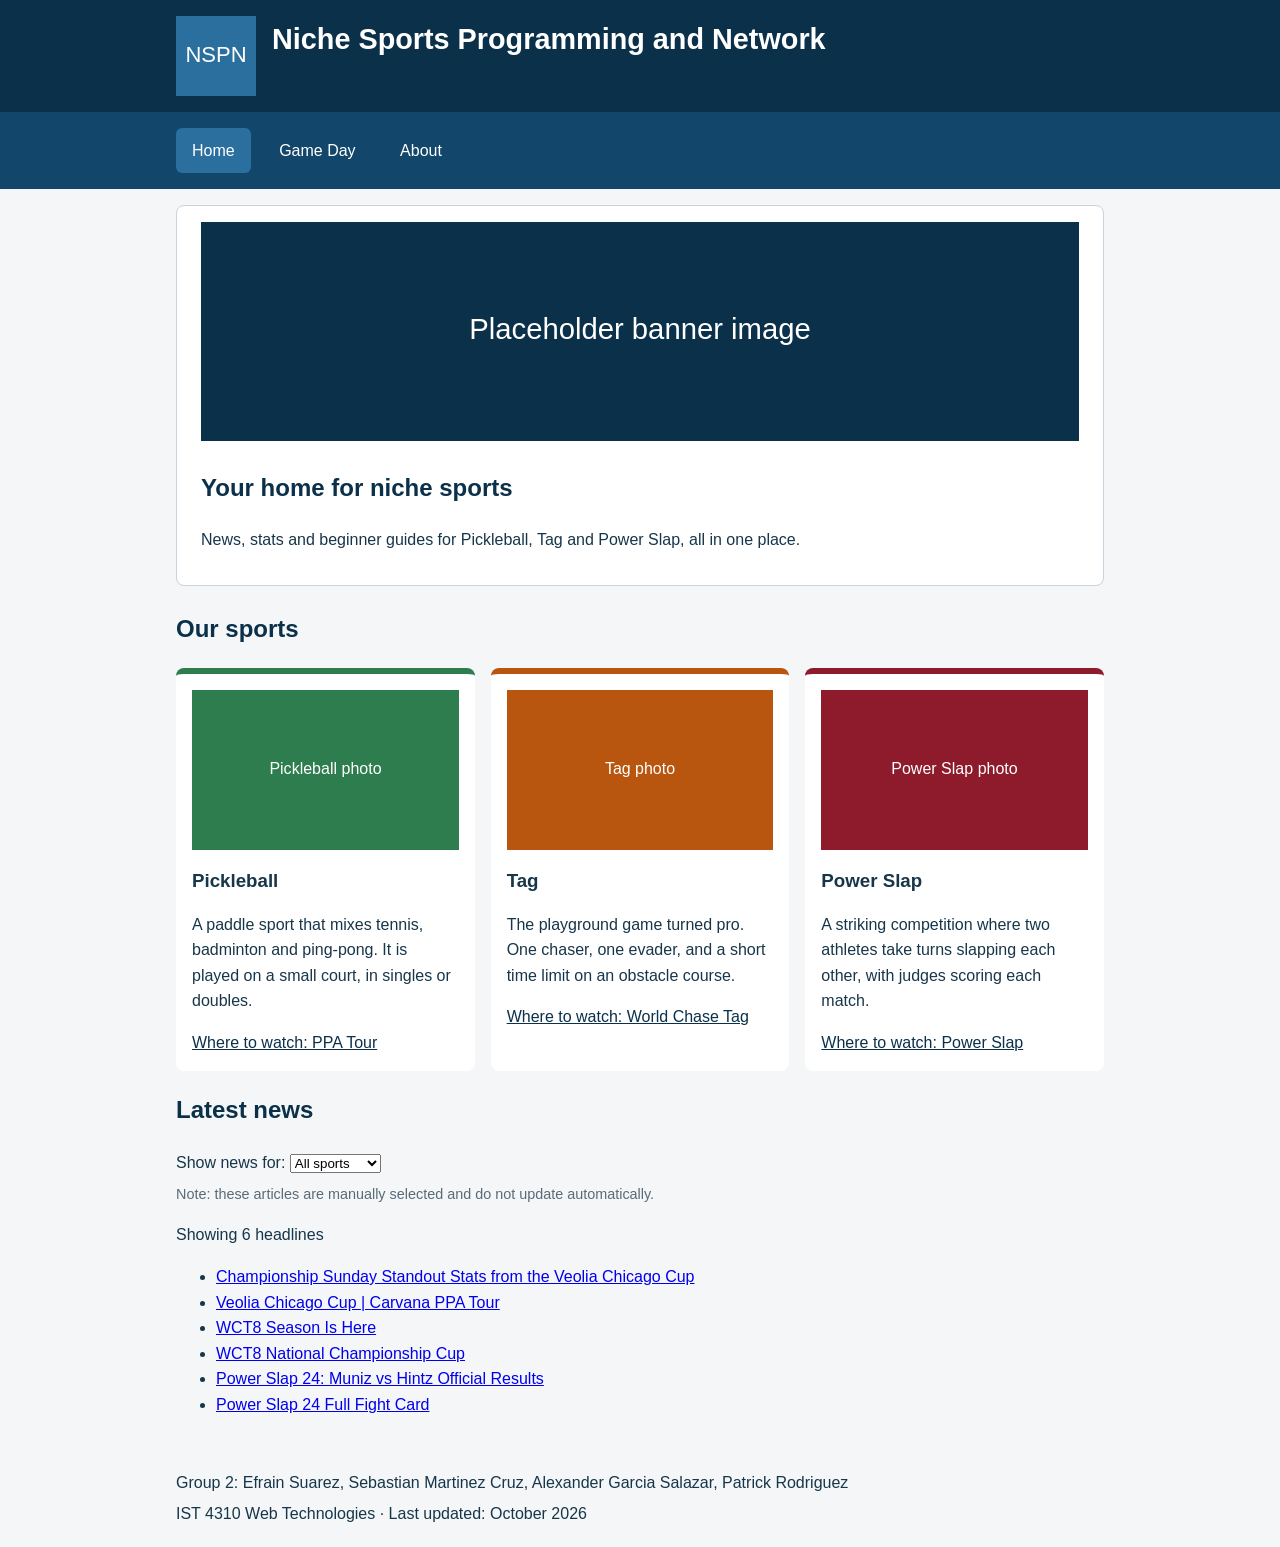
==== index.html @ 18fdbc5d "Initial niche-sports site" ====
<!DOCTYPE html>
<html lang="en">
<head>
  <meta charset="UTF-8">
  <meta name="viewport" content="width=device-width, initial-scale=1.0">
  <title>Home | Niche Sports Programming and Network</title>

  <!-- Module 4: external stylesheet, linked in the head -->
  <link rel="stylesheet" href="styles.css">

  <!-- Module 6: external script; defer runs it after the HTML is read -->
  <script src="app.js" defer></script>
</head>
<body>

  <!-- HEADER: copied onto every page (Module 3/5 semantic tags) -->
  <header>
    <div class="page header-row">
      <img src="logos/logo.svg" alt="Niche Sports Programming and Network logo" class="logo">
      <h1>Niche Sports Programming and Network</h1>
    </div>
  </header>

  <!-- NAV: copied onto every page. Game Day and About don't exist yet. -->
  <nav aria-label="Main navigation">
    <div class="page">
      <a href="index.html" id="current-page" aria-current="page">Home</a>
      <a href="gameday.php">Game Day</a>
      <a href="about.html">About</a>
    </div>
  </nav>

  <!-- Module 5: .page container keeps lines readable and centers the content -->
  <main class="page">

    <!-- WELCOME -->
    <section class="welcome">
      <figure>
        <img src="images/banner.svg" alt="Placeholder banner image">
      </figure>
      <h2>Your home for niche sports</h2>
      <p>
        News, stats and beginner guides for Pickleball, Tag and Power Slap,
        all in one place.
      </p>
    </section>

    <!-- SPORT CARDS: Module 5 Flexbox. The parent div gets display: flex. -->
    <h2>Our sports</h2>
    <div class="content-row">

      <!-- One class (.sport) styles all three cards; one extra class sets each accent color -->
      <section class="sport pickleball">
        <img src="images/pickleball.svg" alt="Pickleball illustration">
        <h3>Pickleball</h3>
        <p>
          A paddle sport that mixes tennis, badminton and ping-pong.
          It is played on a small court, in singles or doubles.
        </p>
        <a href="https://www.ppatour.com" target="_blank">Where to watch: PPA Tour</a>
      </section>

      <section class="sport tag">
        <img src="images/tag.svg" alt="Tag illustration">
        <h3>Tag</h3>
        <p>
          The playground game turned pro. One chaser, one evader,
          and a short time limit on an obstacle course.
        </p>
        <a href="https://www.worldchasetag.com" target="_blank">Where to watch: World Chase Tag</a>
      </section>

      <section class="sport power-slap">
        <img src="images/power-slap.svg" alt="Power Slap illustration">
        <h3>Power Slap</h3>
        <p>
          A striking competition where two athletes take turns
          slapping each other, with judges scoring each match.
        </p>
        <a href="https://www.powerslap.com" target="_blank">Where to watch: Power Slap</a>
      </section>

    </div>

    <!-- LATEST NEWS: the one JavaScript interaction (Modules 6 and 7) -->
    <section class="news">
      <h2>Latest news</h2>

      <!-- Module 5: the label's "for" matches the select's id -->
      <label for="sport-choice">Show news for:</label>
      <select id="sport-choice" name="sport-choice">
        <option value="all">All sports</option>
        <option value="pickleball">Pickleball</option>
        <option value="tag">Tag</option>
        <option value="power-slap">Power Slap</option>
      </select>

      <!-- Module 6: noscript shows a message when JavaScript is disabled -->
      <noscript>
        <p class="news-fallback">News is loaded with JavaScript. Please enable JavaScript to see our latest articles.</p>
      </noscript>
      <p class="news-fallback">Note: these articles are manually selected and do not update automatically.</p>
      <p id="news-count"></p>
      <ul id="news-list"></ul>
    </section>

  </main>

  <!-- FOOTER: copied onto every page -->
  <footer>
    <div class="page">
      <p>Group 2: Efrain Suarez, Sebastian Martinez Cruz, Alexander Garcia Salazar, Patrick Rodriguez</p>
      <p>IST 4310 Web Technologies &middot; Last updated: October 2026</p>
    </div>
  </footer>

</body>
</html>
---- styles.css ----
/* =========================================================
   styles.css: Niche Sports Programming and Network
   One stylesheet for every page (Module 4: external CSS)
   ========================================================= */

/* ---------- Whole page (Module 4: element selector) ---------- */
body {
  margin: 0;
  font-family: Arial, Helvetica, sans-serif;
  font-size: 1rem;          /* rem = relative to the root font size */
  line-height: 1.6;         /* comfortable spacing between lines */
  color: #17364a;           /* dark text on a light background = good contrast */
  background-color: #f4f6f8;
}

/* ---------- Page container (Module 5: layout starts with the container) ---------- */
.page {
  box-sizing: border-box;   /* padding counts inside the width */
  width: 90%;               /* leaves room on small screens */
  max-width: 60rem;         /* stops lines getting too long on big screens */
  margin: 0 auto;           /* auto left/right margins center the box */
  padding: 1rem;
}

/* ---------- Header ---------- */
header {
  background-color: #0b304a;
  color: #ffffff;
}

/* Logo and title side by side (Module 5: Flexbox) */
.header-row {
  display: flex;
  flex-wrap: wrap;
  gap: 1rem;
}

.logo {
  width: 80px;
  height: 80px;
}

h1 {
  margin: 0;
  font-size: 1.8rem;
}

/* ---------- Nav (Module 4: descendant selector, inline-block, hover) ---------- */
nav {
  background-color: #12466b;
}

/* "nav a" = only the links inside the nav */
nav a {
  display: inline-block;    /* inline, but accepts padding like a box */
  padding: 0.6rem 1rem;
  margin-right: 0.5rem;
  color: #ffffff;
  text-decoration: none;
  border-radius: 6px;
}

nav a:hover {
  background-color: #2b6f9e;
}

/* ID selector: marks the page you're on (Module 4) */
#current-page {
  background-color: #2b6f9e;
}

/* ---------- Headings ---------- */
h2 {
  color: #0b304a;
  font-size: 1.5rem;
}

/* ---------- Images (Module 5: flexible sizing) ---------- */
img {
  max-width: 100%;          /* never wider than its box */
  height: auto;             /* keeps the shape, no stretching */
}

figure {
  margin: 0;
}

/* ---------- Welcome section (box model: padding, border, margin) ---------- */
.welcome {
  background-color: #ffffff;
  border: 1px solid #c9d3db;
  border-radius: 8px;
  padding: 1rem 1.5rem;
  margin-bottom: 1.5rem;
}

/* ---------- Sport cards (Module 5: Flexbox) ---------- */
/* display: flex goes on the PARENT; its children become flex items */
.content-row {
  display: flex;
  flex-wrap: wrap;          /* cards move to a new line on narrow screens */
  gap: 1rem;                /* space between the cards */
}

/* Class selector: styles all three cards the same way */
.sport {
  flex: 1 1 16rem;          /* grow, shrink, start around 16rem wide */
  box-sizing: border-box;
  background-color: #ffffff;
  border-top: 6px solid #0b304a;   /* each sport replaces this color below */
  border-radius: 8px;
  padding: 1rem;
}

.sport h3 {
  margin: 0.5rem 0;
}

/* Links inside the cards */
.sport a {
  color: #0b304a;
}

.sport a:hover {
  color: #2b6f9e;
}

/* One accent color per sport (a second class on each card) */
.pickleball {
  border-top-color: #2e7d4f;
}

.tag {
  border-top-color: #b8560f;
}

.power-slap {
  border-top-color: #8e1b2c;
}

/* ---------- Guide ---------- */
.guide {
  background-color: #ffffff;
  border: 1px solid #c9d3db;
  border-radius: 8px;
  padding: 1rem 1.5rem;
  margin-bottom: 1.5rem;
}
.guide h2 {
  color: #0b304a;
  font-size: 1.5rem;
}

/* ---------- Filter form ---------- */
.filter-form {
  background-color: #ffffff;
  border: 1px solid #c9d3db;
  border-radius: 8px;
  padding: 1rem 1.5rem;
  margin-top: 1.5rem;
}
.filter-form label {
  display: block;
  margin-bottom: 0.5rem;
}
.filter-form select {
  font-size: 1rem;
  padding: 0.3rem;
}

/* ---------- News note ---------- */
.news-fallback {
  color: #5a6b78;
  font-size: 0.9rem;
  margin: 0.5rem 0;
}

/* ---------- Table wrappers ---------- */
.table-wrap {
  background-color: #ffffff;
  border: 1px solid #c9d3db;
  border-radius: 8px;
  padding: 1rem;
  overflow-x: auto;
  margin-top: 1.5rem;
}
.data-table {
  width: 100%;
  border-collapse: collapse;
}
.data-table th,
.data-table td {
  border: 1px solid #dee2e6;
  padding: 0.5rem;
  text-align: left;
}
.data-table th {
  background-color: #0b304a;
  color: #ffffff;
}
.data-table td {
  background-color: #f8f9fa;
}

/* ---------- Focus outline ---------- */
*:focus-visible {
  outline: 3px solid #2b6f9e;
  outline-offset: 2px;
}

footer p {
  margin: 0.3rem 0;
}
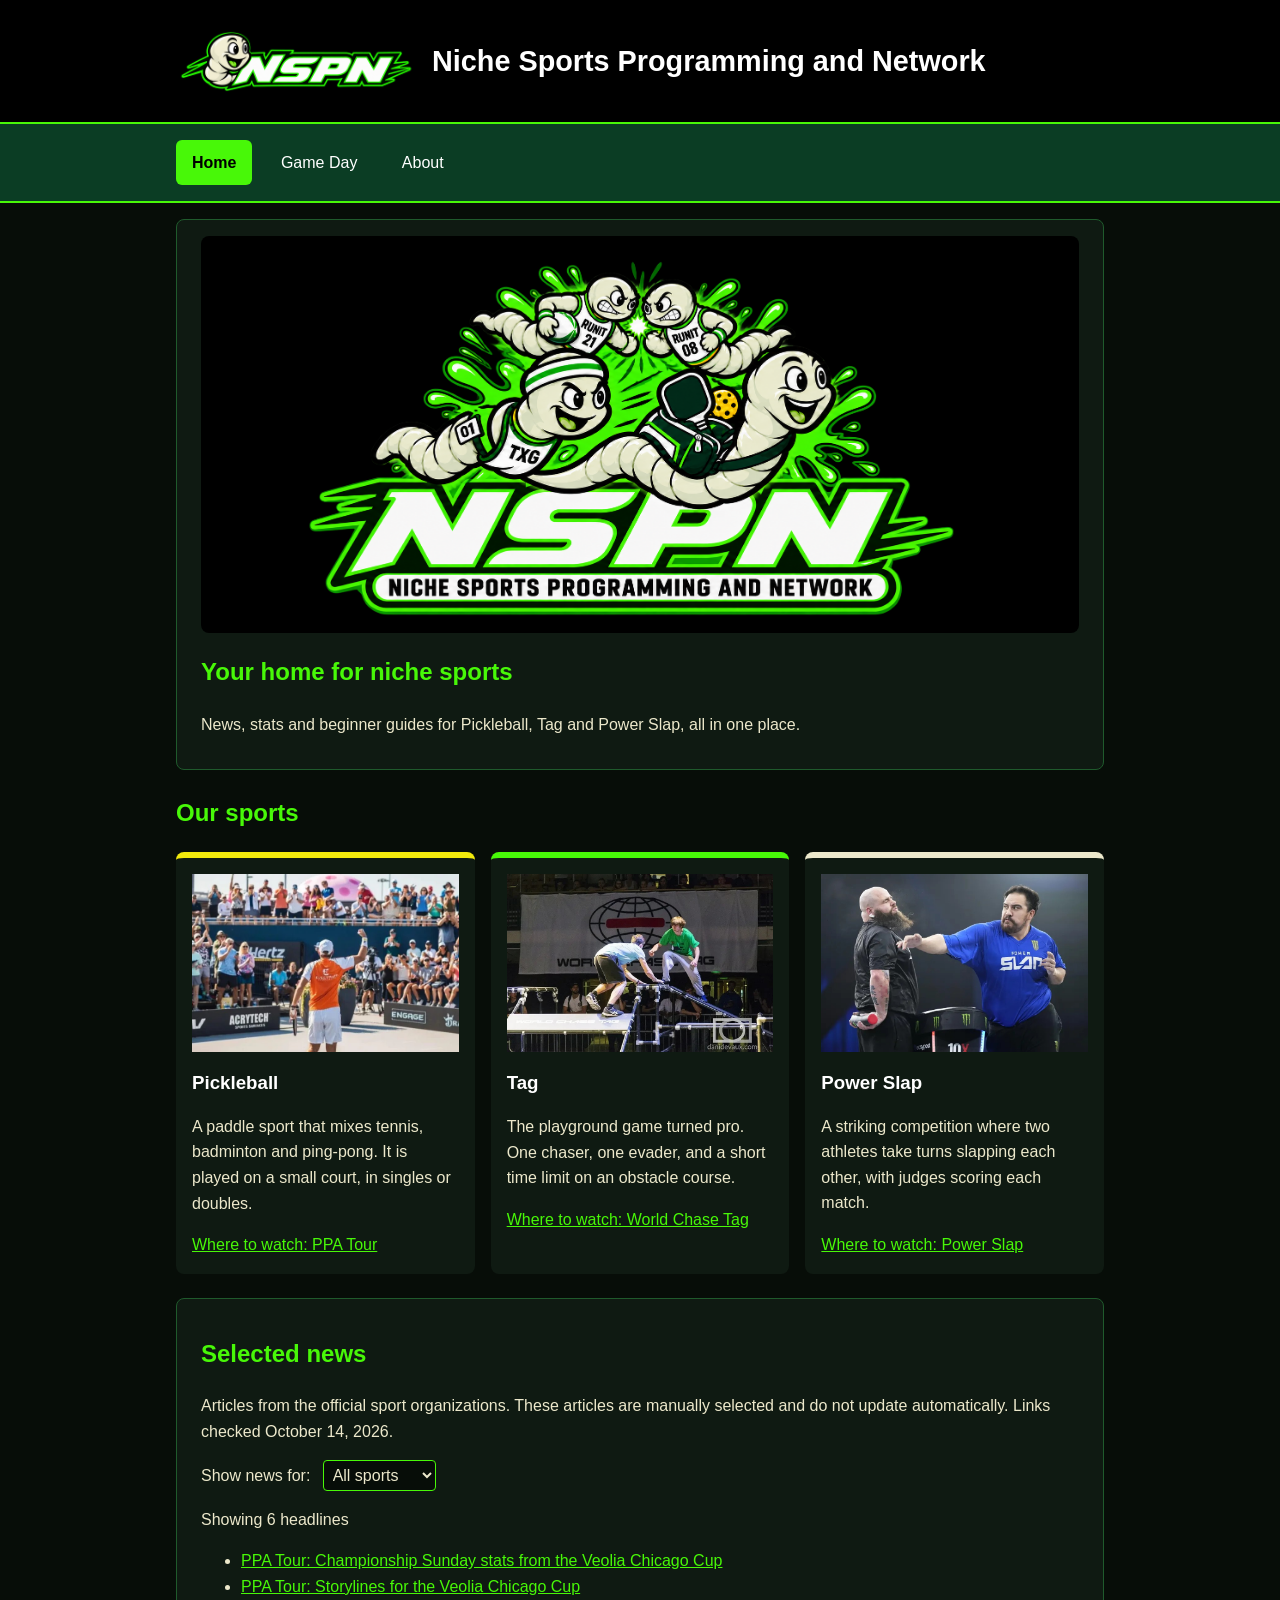
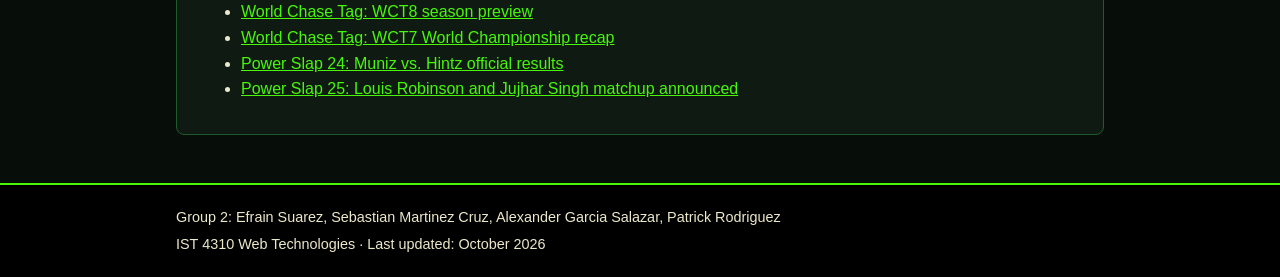
==== commit 7dc3b626: "Update site with new logos, photos, Game Day styles and review materials Adds the neon worm logos an" ====
--- a/index.html
+++ b/index.html
@@ -13,15 +13,15 @@
 </head>
 <body>
 
-  <!-- HEADER: copied onto every page (Module 3/5 semantic tags) -->
+  <!-- HEADER: the same branding appears on all three pages -->
   <header>
     <div class="page header-row">
-      <img src="logos/logo.svg" alt="Niche Sports Programming and Network logo" class="logo">
+      <img src="images/nspn-worm-logo.png" alt="NSPN neon green logo with worm mascot" class="logo" width="2048" height="768">
       <h1>Niche Sports Programming and Network</h1>
     </div>
   </header>
 
-  <!-- NAV: copied onto every page. Game Day and About don't exist yet. -->
+  <!-- NAV: links to all three project pages -->
   <nav aria-label="Main navigation">
     <div class="page">
       <a href="index.html" id="current-page" aria-current="page">Home</a>
@@ -35,8 +35,8 @@
 
     <!-- WELCOME -->
     <section class="welcome">
-      <figure>
-        <img src="images/banner.svg" alt="Placeholder banner image">
+      <figure class="brand-hero">
+        <img src="images/nspn-worms-collide.png" alt="NSPN neon green logo with worm mascots playing rugby, chase tag and pickleball above the words Niche Sports Programming and Network" width="1583" height="851">
       </figure>
       <h2>Your home for niche sports</h2>
       <p>
@@ -51,40 +51,41 @@
 
       <!-- One class (.sport) styles all three cards; one extra class sets each accent color -->
       <section class="sport pickleball">
-        <img src="images/pickleball.svg" alt="Pickleball illustration">
+        <img src="images/pickleball.jpg" alt="Pickleball player in an orange jersey raising a fist toward a cheering crowd">
         <h3>Pickleball</h3>
         <p>
           A paddle sport that mixes tennis, badminton and ping-pong.
           It is played on a small court, in singles or doubles.
         </p>
-        <a href="https://www.ppatour.com" target="_blank">Where to watch: PPA Tour</a>
+        <a href="https://www.ppatour.com" target="_blank" rel="noopener noreferrer">Where to watch: PPA Tour</a>
       </section>
 
       <section class="sport tag">
-        <img src="images/tag.svg" alt="Tag illustration">
+        <img src="images/tag.jpg" alt="Two World Chase Tag athletes facing off across the rails of an obstacle course">
         <h3>Tag</h3>
         <p>
           The playground game turned pro. One chaser, one evader,
           and a short time limit on an obstacle course.
         </p>
-        <a href="https://www.worldchasetag.com" target="_blank">Where to watch: World Chase Tag</a>
+        <a href="https://www.worldchasetag.com" target="_blank" rel="noopener noreferrer">Where to watch: World Chase Tag</a>
       </section>
 
       <section class="sport power-slap">
-        <img src="images/power-slap.svg" alt="Power Slap illustration">
+        <img src="images/power-slap.jpg" alt="Power Slap competitor in a blue jersey striking an opponent across the face at the competition table">
         <h3>Power Slap</h3>
         <p>
           A striking competition where two athletes take turns
           slapping each other, with judges scoring each match.
         </p>
-        <a href="https://www.powerslap.com" target="_blank">Where to watch: Power Slap</a>
+        <a href="https://www.powerslap.com" target="_blank" rel="noopener noreferrer">Where to watch: Power Slap</a>
       </section>
 
     </div>
 
     <!-- LATEST NEWS: the one JavaScript interaction (Modules 6 and 7) -->
     <section class="news">
-      <h2>Latest news</h2>
+      <h2>Selected news</h2>
+      <p>Articles from the official sport organizations. These articles are manually selected and do not update automatically. Links checked October 14, 2026.</p>
 
       <!-- Module 5: the label's "for" matches the select's id -->
       <label for="sport-choice">Show news for:</label>
@@ -95,13 +96,14 @@
         <option value="power-slap">Power Slap</option>
       </select>
 
-      <!-- Module 6: noscript shows a message when JavaScript is disabled -->
+      <!-- app.js writes a message here and fills in the list -->
+      <p id="news-count" role="status" aria-live="polite"></p>
+      <ul id="news-list"></ul>
       <noscript>
-        <p class="news-fallback">News is loaded with JavaScript. Please enable JavaScript to see our latest articles.</p>
+        <p>For news, visit <a href="https://www.ppatour.com/news/">PPA Tour</a>,
+          <a href="https://www.worldchasetag.com/news">World Chase Tag</a>, or
+          <a href="https://www.powerslap.com/news/">Power Slap</a>.</p>
       </noscript>
-      <p class="news-fallback">Note: these articles are manually selected and do not update automatically.</p>
-      <p id="news-count"></p>
-      <ul id="news-list"></ul>
     </section>
 
   </main>
--- a/styles.css
+++ b/styles.css
@@ -1,6 +1,11 @@
 /* =========================================================
    styles.css: Niche Sports Programming and Network
    One stylesheet for every page (Module 4: external CSS)
+
+   Colors come from the NSPN logo:
+   black #000000, near-black green #070d08, panel green #0f1a12,
+   bag green #0b3d24, neon green #48f808, worm cream #ece8cb,
+   pickleball yellow #f2ea0c
    ========================================================= */
 
 /* ---------- Whole page (Module 4: element selector) ---------- */
@@ -9,8 +14,8 @@
   font-family: Arial, Helvetica, sans-serif;
   font-size: 1rem;          /* rem = relative to the root font size */
   line-height: 1.6;         /* comfortable spacing between lines */
-  color: #17364a;           /* dark text on a light background = good contrast */
-  background-color: #f4f6f8;
+  color: #ece8cb;           /* light text on a dark background = good contrast */
+  background-color: #070d08;
 }
 
 /* ---------- Page container (Module 5: layout starts with the container) ---------- */
@@ -24,7 +29,7 @@
 
 /* ---------- Header ---------- */
 header {
-  background-color: #0b304a;
+  background-color: #000000;
   color: #ffffff;
 }
 
@@ -32,12 +37,32 @@
 .header-row {
   display: flex;
   flex-wrap: wrap;
+  align-items: center;
   gap: 1rem;
 }
 
 .logo {
-  width: 80px;
-  height: 80px;
+  width: 240px;
+  max-width: 100%;
+  height: auto;
+  display: block;
+  border-radius: 6px;
+}
+
+.brand-hero {
+  background: #000000;
+  border-radius: 8px;
+  overflow: hidden;
+  text-align: center;
+  padding: 1rem;
+}
+
+.brand-hero img {
+  display: block;
+  width: 100%;
+  max-width: 680px;
+  height: auto;
+  margin: 0 auto;
 }
 
 h1 {
@@ -47,7 +72,9 @@
 
 /* ---------- Nav (Module 4: descendant selector, inline-block, hover) ---------- */
 nav {
-  background-color: #12466b;
+  background-color: #0b3d24;
+  border-top: 2px solid #48f808;
+  border-bottom: 2px solid #48f808;
 }
 
 /* "nav a" = only the links inside the nav */
@@ -61,18 +88,29 @@
 }
 
 nav a:hover {
-  background-color: #2b6f9e;
+  background-color: #146b33;
 }
 
 /* ID selector: marks the page you're on (Module 4) */
 #current-page {
-  background-color: #2b6f9e;
+  background-color: #48f808;
+  color: #000000;
+  font-weight: bold;
 }
 
 /* ---------- Headings ---------- */
 h2 {
-  color: #0b304a;
+  color: #48f808;
   font-size: 1.5rem;
+}
+
+/* ---------- Links ---------- */
+a {
+  color: #48f808;
+}
+
+a:hover {
+  color: #f2ea0c;
 }
 
 /* ---------- Images (Module 5: flexible sizing) ---------- */
@@ -87,8 +125,8 @@
 
 /* ---------- Welcome section (box model: padding, border, margin) ---------- */
 .welcome {
-  background-color: #ffffff;
-  border: 1px solid #c9d3db;
+  background-color: #0f1a12;
+  border: 1px solid #1f5a2c;
   border-radius: 8px;
   padding: 1rem 1.5rem;
   margin-bottom: 1.5rem;
@@ -106,108 +144,178 @@
 .sport {
   flex: 1 1 16rem;          /* grow, shrink, start around 16rem wide */
   box-sizing: border-box;
-  background-color: #ffffff;
-  border-top: 6px solid #0b304a;   /* each sport replaces this color below */
+  background-color: #0f1a12;
+  border-top: 6px solid #48f808;   /* each sport replaces this color below */
   border-radius: 8px;
   padding: 1rem;
 }
 
 .sport h3 {
   margin: 0.5rem 0;
+  color: #ffffff;
 }
 
 /* Links inside the cards */
 .sport a {
-  color: #0b304a;
+  color: #48f808;
 }
 
 .sport a:hover {
-  color: #2b6f9e;
+  color: #f2ea0c;
 }
 
 /* One accent color per sport (a second class on each card) */
 .pickleball {
-  border-top-color: #2e7d4f;
+  border-top-color: #f2ea0c;
 }
 
 .tag {
-  border-top-color: #b8560f;
+  border-top-color: #48f808;
 }
 
 .power-slap {
-  border-top-color: #8e1b2c;
-}
-
-/* ---------- Guide ---------- */
+  border-top-color: #ece8cb;
+}
+
+/* ---------- Latest news ---------- */
+.news {
+  background-color: #0f1a12;
+  border: 1px solid #1f5a2c;
+  border-radius: 8px;
+  padding: 1rem 1.5rem;
+  margin-top: 1.5rem;
+}
+
+.news label {
+  margin-right: 0.5rem;
+}
+
+.news select {
+  font-size: 1rem;
+  padding: 0.3rem;
+  background-color: #070d08;
+  color: #ece8cb;
+  border: 1px solid #48f808;
+  border-radius: 4px;
+}
+
+#news-list a {
+  color: #48f808;
+}
+
+#news-list a:hover {
+  color: #f2ea0c;
+}
+
+/* ---------- Footer ---------- */
+footer {
+  background-color: #000000;
+  color: #ece8cb;
+  border-top: 2px solid #48f808;
+  margin-top: 2rem;
+  font-size: 0.9rem;
+}
+
+footer p {
+  margin: 0.3rem 0;
+}
+
+/* ---------- Keyboard navigation ---------- */
+a:focus-visible,
+select:focus-visible,
+button:focus-visible,
+.table-wrap:focus-visible {
+  outline: 3px solid #f2ea0c;
+  outline-offset: 3px;
+}
+
+/* ---------- About and Game Day ---------- */
 .guide {
-  background-color: #ffffff;
-  border: 1px solid #c9d3db;
+  background-color: #0f1a12;
+  border: 1px solid #1f5a2c;
   border-radius: 8px;
   padding: 1rem 1.5rem;
   margin-bottom: 1.5rem;
 }
-.guide h2 {
-  color: #0b304a;
-  font-size: 1.5rem;
-}
-
-/* ---------- Filter form ---------- */
+
+/* Second photo inside each About guide */
+.guide-photo {
+  display: block;
+  width: 100%;
+  border-radius: 6px;
+  margin: 1rem 0;
+}
+
 .filter-form {
-  background-color: #ffffff;
-  border: 1px solid #c9d3db;
-  border-radius: 8px;
-  padding: 1rem 1.5rem;
-  margin-top: 1.5rem;
-}
-.filter-form label {
-  display: block;
-  margin-bottom: 0.5rem;
-}
+  display: flex;
+  flex-wrap: wrap;
+  align-items: center;
+  gap: 0.75rem;
+  margin: 1rem 0;
+}
+
+.filter-form select,
+.filter-form button {
+  font: inherit;
+  padding: 0.4rem 0.75rem;
+  max-width: 100%;
+}
+
 .filter-form select {
-  font-size: 1rem;
-  padding: 0.3rem;
-}
-
-/* ---------- News note ---------- */
-.news-fallback {
-  color: #5a6b78;
-  font-size: 0.9rem;
-  margin: 0.5rem 0;
-}
-
-/* ---------- Table wrappers ---------- */
+  background-color: #070d08;
+  color: #ece8cb;
+  border: 1px solid #48f808;
+  border-radius: 4px;
+}
+
+.filter-form button {
+  background-color: #48f808;
+  color: #000000;
+  font-weight: bold;
+  border: 1px solid #48f808;
+  border-radius: 6px;
+  cursor: pointer;
+}
+
+.filter-form button:hover {
+  background-color: #f2ea0c;
+  border-color: #f2ea0c;
+}
+
+/* Keep wide data tables inside the page on phones. */
 .table-wrap {
-  background-color: #ffffff;
-  border: 1px solid #c9d3db;
-  border-radius: 8px;
-  padding: 1rem;
   overflow-x: auto;
-  margin-top: 1.5rem;
-}
+}
+
 .data-table {
   width: 100%;
   border-collapse: collapse;
 }
+
+.data-table caption {
+  text-align: left;
+  font-weight: bold;
+  margin-bottom: 0.5rem;
+}
+
 .data-table th,
 .data-table td {
-  border: 1px solid #dee2e6;
-  padding: 0.5rem;
+  border: 1px solid #1f5a2c;
+  padding: 0.6rem;
   text-align: left;
-}
-.data-table th {
-  background-color: #0b304a;
+  vertical-align: top;
+}
+
+.data-table thead {
+  background-color: #0b3d24;
   color: #ffffff;
 }
-.data-table td {
-  background-color: #f8f9fa;
-}
-
-/* ---------- Focus outline ---------- */
-*:focus-visible {
-  outline: 3px solid #2b6f9e;
-  outline-offset: 2px;
-}
-
-footer p {
-  margin: 0.3rem 0;
-}
+
+.data-table tbody tr:nth-child(even) {
+  background-color: #16261a;
+}
+
+.notice {
+  color: #f2ea0c;
+  font-weight: bold;
+}
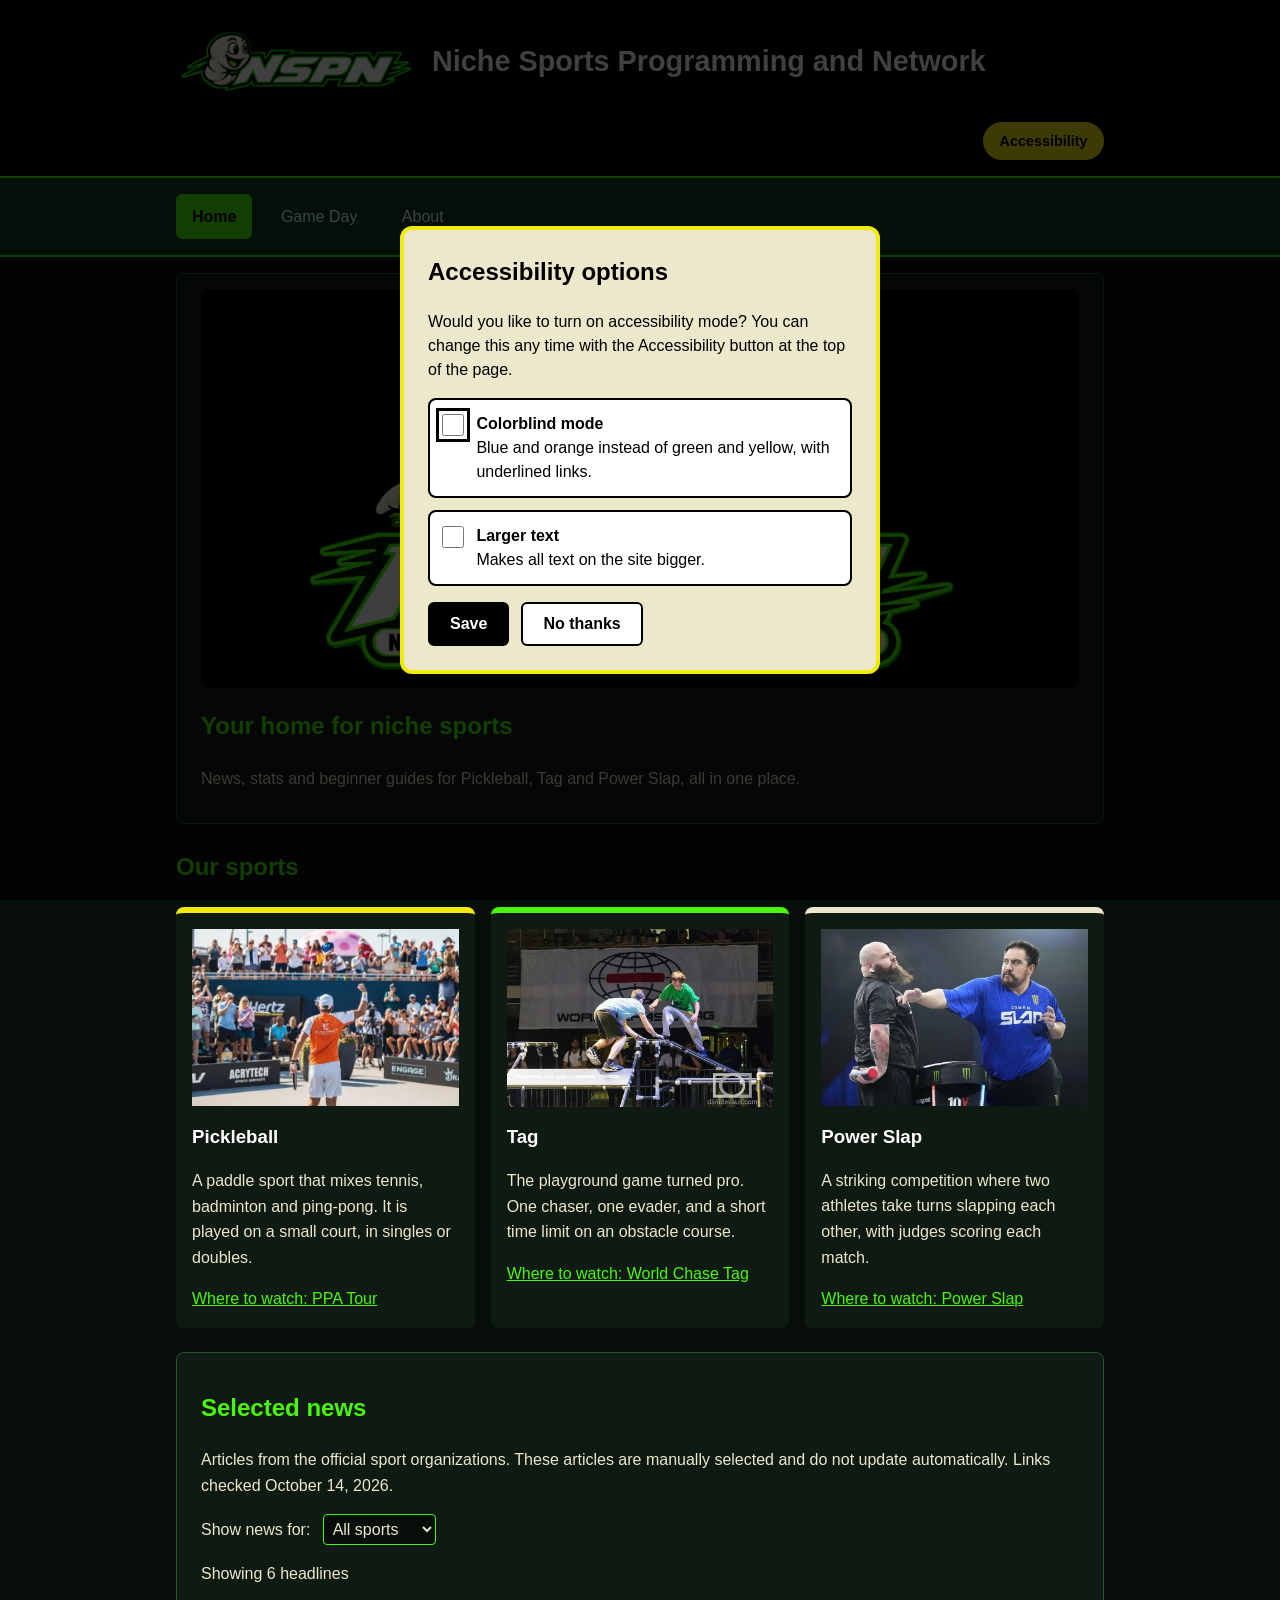
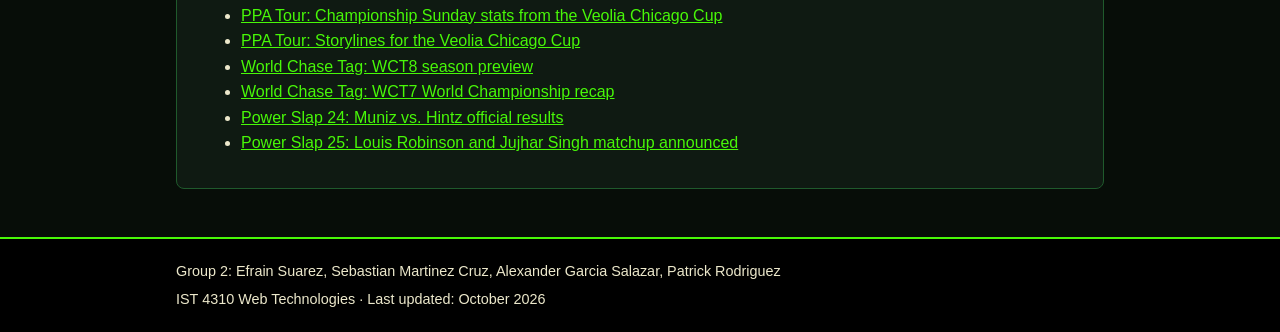
==== commit be3d5922: "Add accessibility pop-up with colorblind mode and larger text Co-Authored-By: Claude Opus 5.5 <norep" ====
--- a/index.html
+++ b/index.html
@@ -18,8 +18,29 @@
     <div class="page header-row">
       <img src="images/nspn-worm-logo.png" alt="NSPN neon green logo with worm mascot" class="logo" width="2048" height="768">
       <h1>Niche Sports Programming and Network</h1>
+      <!-- Opens the accessibility pop-up (app.js) -->
+      <button type="button" id="a11y-open" class="a11y-open" aria-haspopup="dialog">Accessibility</button>
     </div>
   </header>
+
+  <!-- Accessibility pop-up: a <dialog> box that app.js opens.
+       It opens by itself on a visitor's first visit. -->
+  <dialog id="a11y-dialog" aria-labelledby="a11y-title">
+    <h2 id="a11y-title">Accessibility options</h2>
+    <p>Would you like to turn on accessibility mode? You can change this any time with the Accessibility button at the top of the page.</p>
+    <label class="a11y-option">
+      <input type="checkbox" id="colorblind-toggle">
+      <span><strong>Colorblind mode</strong><br>Blue and orange instead of green and yellow, with underlined links.</span>
+    </label>
+    <label class="a11y-option">
+      <input type="checkbox" id="text-toggle">
+      <span><strong>Larger text</strong><br>Makes all text on the site bigger.</span>
+    </label>
+    <div class="a11y-actions">
+      <button type="button" id="a11y-save" class="a11y-save">Save</button>
+      <button type="button" id="a11y-skip" class="a11y-skip">No thanks</button>
+    </div>
+  </dialog>
 
   <!-- NAV: links to all three project pages -->
   <nav aria-label="Main navigation">
--- a/styles.css
+++ b/styles.css
@@ -319,3 +319,208 @@
   color: #f2ea0c;
   font-weight: bold;
 }
+
+/* =========================================================
+   Accessibility options (button and pop-up on every page)
+   app.js adds a class to the <html> element:
+   "large-text" and/or "colorblind"
+   ========================================================= */
+
+/* Small button at the right end of the header row */
+.a11y-open {
+  margin-left: auto;        /* pushes the button to the right */
+  font: inherit;
+  font-size: 0.9rem;
+  font-weight: bold;
+  padding: 0.35rem 0.9rem;
+  background-color: #f2ea0c;
+  color: #000000;
+  border: 2px solid #f2ea0c;
+  border-radius: 999px;     /* pill shape */
+  cursor: pointer;
+}
+
+.a11y-open:hover {
+  background-color: #ffffff;
+  border-color: #ffffff;
+}
+
+/* ---------- The pop-up (Module 4: element and ID selectors) ---------- */
+/* Light cream box with black text: the highest contrast on the site */
+#a11y-dialog {
+  box-sizing: border-box;
+  width: calc(100% - 2rem);
+  max-width: 30rem;
+  padding: 1.5rem;
+  background-color: #ece8cb;
+  color: #000000;
+  border: 4px solid #f2ea0c;
+  border-radius: 12px;
+  line-height: 1.5;
+}
+
+/* Darkens the page behind the pop-up */
+#a11y-dialog::backdrop {
+  background-color: rgba(0, 0, 0, 0.75);
+}
+
+#a11y-dialog h2 {
+  margin-top: 0;
+  color: #000000;
+}
+
+/* Each option is one big clickable box */
+.a11y-option {
+  display: flex;
+  align-items: flex-start;
+  gap: 0.75rem;
+  margin: 0.75rem 0;
+  padding: 0.75rem;
+  background-color: #ffffff;
+  border: 2px solid #000000;
+  border-radius: 8px;
+  cursor: pointer;
+}
+
+.a11y-option input {
+  width: 1.4rem;
+  height: 1.4rem;
+  margin: 0.1rem 0 0;
+  flex-shrink: 0;
+  accent-color: #0b3d24;    /* color of the tick box when checked */
+}
+
+.a11y-actions {
+  display: flex;
+  flex-wrap: wrap;
+  gap: 0.75rem;
+  margin-top: 1rem;
+}
+
+.a11y-actions button {
+  font: inherit;
+  font-weight: bold;
+  padding: 0.5rem 1.25rem;
+  border: 2px solid #000000;
+  border-radius: 6px;
+  cursor: pointer;
+}
+
+.a11y-save {
+  background-color: #000000;
+  color: #ffffff;
+}
+
+.a11y-skip {
+  background-color: #ffffff;
+  color: #000000;
+}
+
+.a11y-actions button:hover {
+  background-color: #f2ea0c;
+  color: #000000;
+}
+
+/* Black focus outline: yellow would be hard to see on cream */
+#a11y-dialog input:focus-visible,
+#a11y-dialog button:focus-visible {
+  outline: 3px solid #000000;
+  outline-offset: 3px;
+}
+
+/* ---------- Larger text ---------- */
+/* Every size in this file uses rem, and rem is based on the
+   <html> font size, so this one rule makes all text bigger. */
+html.large-text {
+  font-size: 125%;
+}
+
+/* ---------- Colorblind mode ---------- */
+/* Green and yellow are hard to tell apart for many colorblind
+   visitors. This mode swaps them for sky blue and orange, which
+   most people can tell apart, and underlines links so they never
+   depend on color alone. */
+html.colorblind nav {
+  background-color: #0d2b45;
+  border-color: #56b4e9;
+}
+
+html.colorblind nav a:hover {
+  background-color: #1a4d7a;
+}
+
+html.colorblind #current-page {
+  background-color: #56b4e9;
+  color: #000000;
+  text-decoration: underline;
+}
+
+html.colorblind h2 {
+  color: #56b4e9;
+}
+
+html.colorblind a,
+html.colorblind .sport a,
+html.colorblind #news-list a {
+  color: #56b4e9;
+  text-decoration: underline;
+}
+
+html.colorblind a:hover,
+html.colorblind .sport a:hover,
+html.colorblind #news-list a:hover {
+  color: #e69f00;
+}
+
+html.colorblind .welcome,
+html.colorblind .news,
+html.colorblind .guide {
+  border-color: #2c4a66;
+}
+
+html.colorblind .pickleball {
+  border-top-color: #e69f00;
+}
+
+html.colorblind .tag {
+  border-top-color: #56b4e9;
+}
+
+html.colorblind footer {
+  border-top-color: #56b4e9;
+}
+
+html.colorblind .news select,
+html.colorblind .filter-form select {
+  border-color: #56b4e9;
+}
+
+html.colorblind .filter-form button {
+  background-color: #56b4e9;
+  border-color: #56b4e9;
+}
+
+html.colorblind .filter-form button:hover {
+  background-color: #e69f00;
+  border-color: #e69f00;
+}
+
+html.colorblind .data-table th,
+html.colorblind .data-table td {
+  border-color: #2c4a66;
+}
+
+html.colorblind .data-table thead {
+  background-color: #0d2b45;
+}
+
+html.colorblind .notice {
+  color: #e69f00;
+}
+
+html.colorblind a:focus-visible,
+html.colorblind select:focus-visible,
+html.colorblind button:focus-visible,
+html.colorblind .table-wrap:focus-visible {
+  outline-color: #e69f00;
+}
